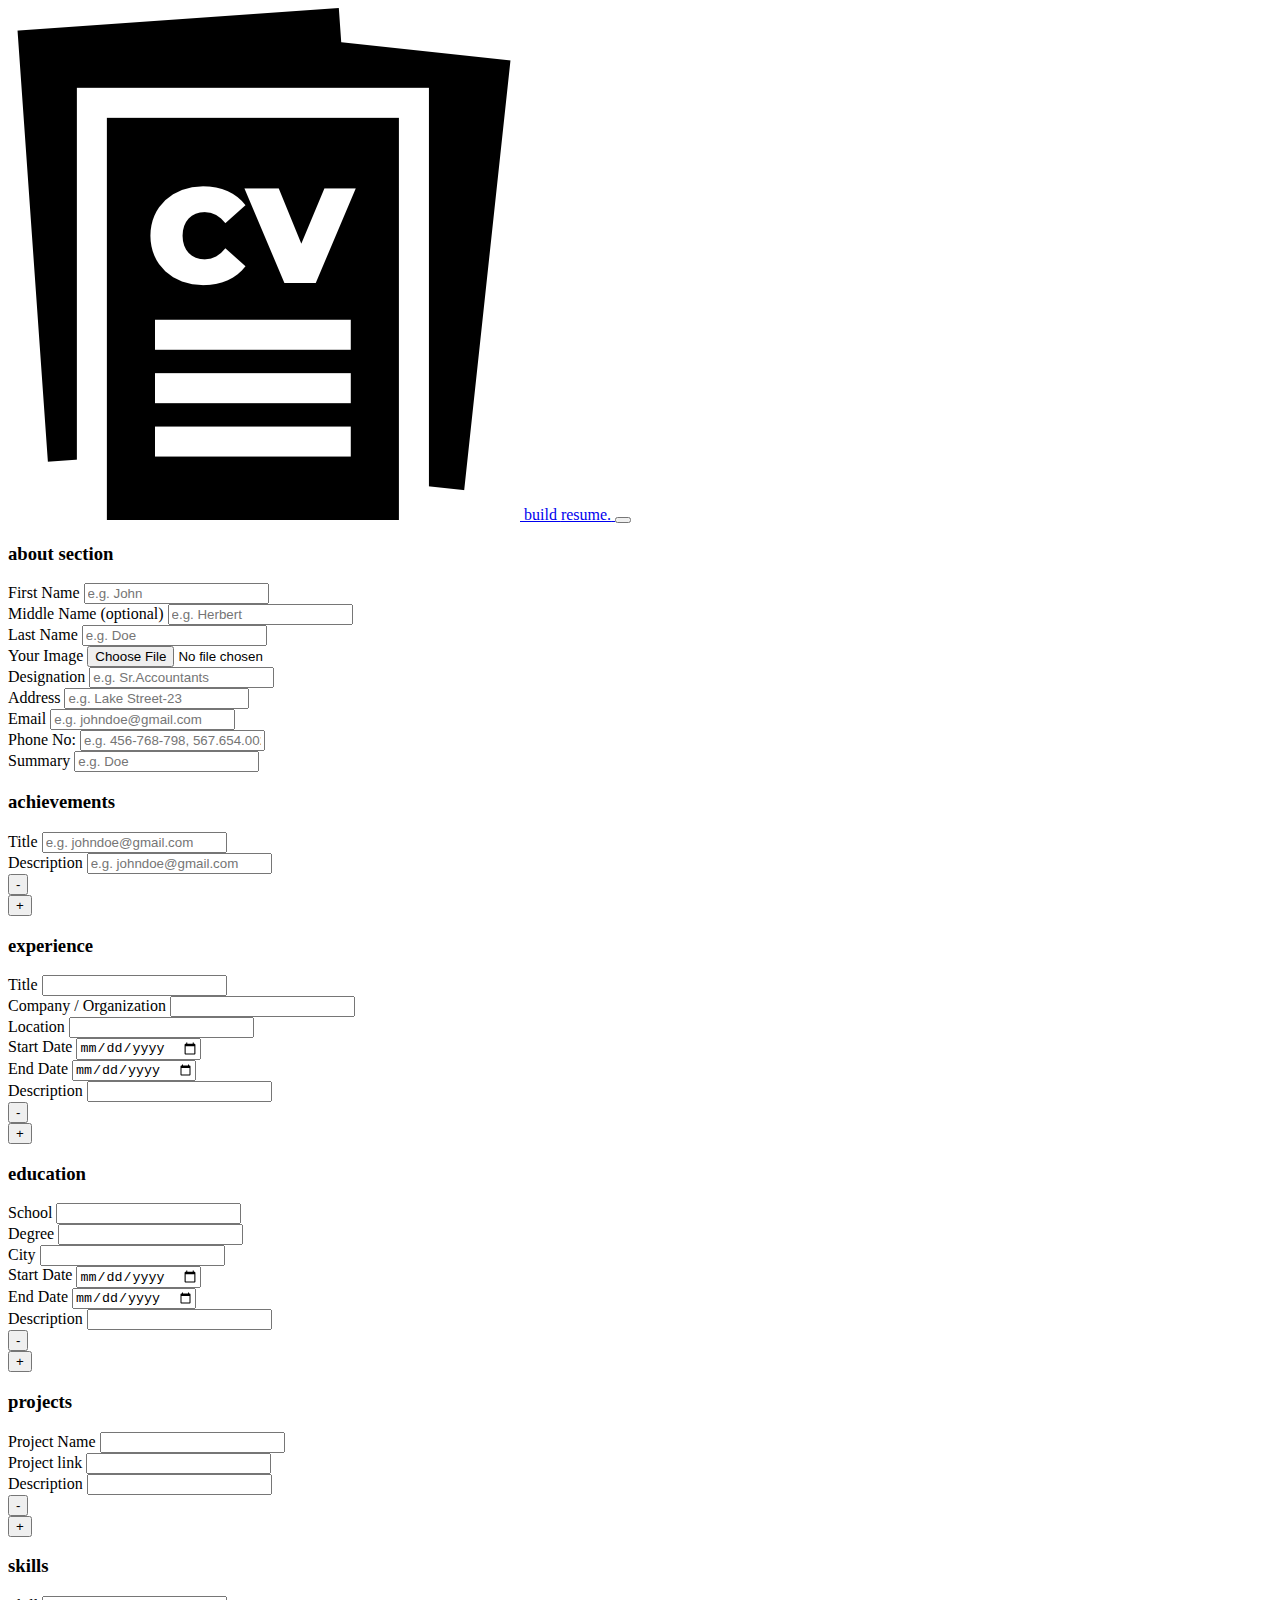
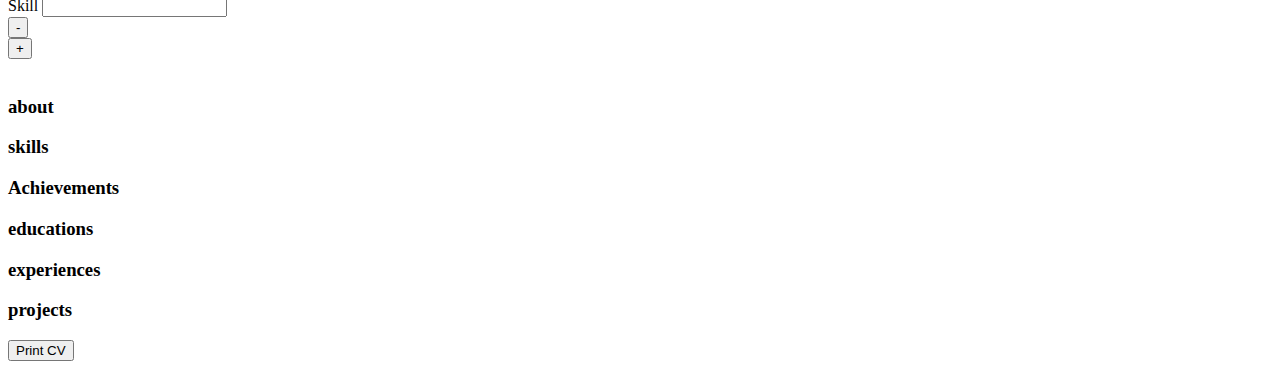
==== resume.html @ 948634cb "resume template styels and scripts added" ====
<!DOCTYPE html>
<html>
    <head>
        <meta charset="utf-8">
        <meta http-equiv="X-UA-Compatible" content="IE=edge">
        <title>Resume Page</title>
        <meta name="description" content="">
        <meta name="viewport" content="width=device-width, initial-scale=1">
        <!-- custom css -->
        <link rel="stylesheet" href="./assets/styles/main.css">
        <script src="./assets/js/app.js"></script>
        <script src="./assets/js/script.js"></script>
    </head>
    <body>
        <nav class = "navbar bg-white">
            <div class="container">
                <div class = "navbar-content">
                    <div class = "brand-and-toggler">
                        <a href = "index.html" class = "navbar-brand">
                            <img src = "assets/images/curriculum-vitae.png" alt = "" class = "navbar-brand-icon">
                            <span class = "navbar-brand-text">build <span>resume.</span>
                        </a>
                        <button type = "button" class = "navbar-toggler-btn">
                            <div class = "bars">
                                <div class = "bar"></div>
                                <div class = "bar"></div>
                                <div class = "bar"></div>
                            </div>
                        </button>
                    </div>
                </div>
            </div>
        </nav>

        <section id = "about-sc" class = "">
            <div class = "container">
                <div class = "about-cnt">
                    <form action="" class="cv-form" id = "cv-form">
                        <div class = "cv-form-blk">
                            <div class = "cv-form-row-title">
                                <h3>about section</h3>
                            </div>
                            <div class = "cv-form-row cv-form-row-about">
                                <div class = "cols-3">
                                    <div class = "form-elem">
                                        <label for = "" class = "form-label">First Name</label>
                                        <input name = "firstname" type = "text" class = "form-control firstname" id = "" onkeyup="generateCV()" placeholder="e.g. John">
                                        <span class="form-text"></span>
                                    </div>
                                    <div class = "form-elem">
                                        <label for = "" class = "form-label">Middle Name <span class = "opt-text">(optional)</span></label>
                                        <input name = "middlename" type = "text" class = "form-control middlename" id = "" onkeyup="generateCV()" placeholder="e.g. Herbert">
                                        <span class="form-text"></span>
                                    </div>
                                    <div class = "form-elem">
                                        <label for = "" class = "form-label">Last Name</label>
                                        <input name = "lastname" type = "text" class = "form-control lastname" id = "" onkeyup="generateCV()" placeholder="e.g. Doe">
                                        <span class="form-text"></span>
                                    </div>
                                </div>

                                <div class="cols-3">
                                    <div class = "form-elem">
                                        <label for = "" class = "form-label">Your Image</label>
                                        <input name = "image" type = "file" class = "form-control image" id = "" accept = "image/*" onchange="previewImage()">
                                    </div>
                                    <div class = "form-elem">
                                        <label for = "" class = "form-label">Designation</label>
                                        <input name = "designation" type = "text" class = "form-control designation" id = "" onkeyup="generateCV()" placeholder="e.g. Sr.Accountants">
                                        <span class="form-text"></span>
                                    </div>
                                    <div class = "form-elem">
                                        <label for = "" class = "form-label">Address</label>
                                        <input name = "address" type = "text" class = "form-control address" id = "" onkeyup="generateCV()" placeholder="e.g. Lake Street-23">
                                        <span class="form-text"></span>
                                    </div>
                                </div>

                                <div class = "cols-3">
                                    <div class = "form-elem">
                                        <label for = "" class = "form-label">Email</label>
                                        <input name = "email" type = "text" class = "form-control email" id = "" onkeyup="generateCV()" placeholder="e.g. johndoe@gmail.com">
                                        <span class="form-text"></span>
                                    </div>
                                    <div class = "form-elem">
                                        <label for = "" class = "form-label">Phone No:</label>
                                        <input name = "phoneno" type = "text" class = "form-control phoneno" id = "" onkeyup="generateCV()" placeholder="e.g. 456-768-798, 567.654.002">
                                        <span class="form-text"></span>
                                    </div>
                                    <div class = "form-elem">
                                        <label for = "" class = "form-label">Summary</label>
                                        <input name = "summary" type = "text" class = "form-control summary" id = "" onkeyup="generateCV()" placeholder="e.g. Doe">
                                        <span class="form-text"></span>
                                    </div>
                                </div>
                            </div>
                        </div>

                        <div class="cv-form-blk">
                            <div class = "cv-form-row-title">
                                <h3>achievements</h3>
                            </div>

                            <div class = "row-separator repeater">
                                <div class = "repeater" data-repeater-list = "group-a">
                                    <div data-repeater-item>
                                        <div class = "cv-form-row cv-form-row-achievement">
                                            <div class = "cols-2">
                                                <div class = "form-elem">
                                                    <label for = "" class = "form-label">Title</label>
                                                    <input name = "achieve_title" type = "text" class = "form-control achieve_title" id = "" onkeyup="generateCV()" placeholder="e.g. johndoe@gmail.com">
                                                    <span class="form-text"></span>
                                                </div>
                                                <div class = "form-elem">
                                                    <label for = "" class = "form-label">Description</label>
                                                    <input name = "achieve_description" type = "text" class = "form-control achieve_description" id = "" onkeyup="generateCV()" placeholder="e.g. johndoe@gmail.com">
                                                    <span class="form-text"></span>
                                                </div>
                                            </div>
                                            <button data-repeater-delete type = "button" class = "repeater-remove-btn">-</button>
                                        </div>
                                    </div>
                                </div>
                                <button type = "button" data-repeater-create value = "Add" class = "repeater-add-btn">+</button>
                            </div>
                        </div>

                        <div class="cv-form-blk">
                            <div class = "cv-form-row-title">
                                <h3>experience</h3>
                            </div>

                            <div class = "row-separator repeater">
                                <div class = "repeater" data-repeater-list = "group-b">
                                    <div data-repeater-item>
                                        <div class = "cv-form-row cv-form-row-experience">
                                            <div class = "cols-3">
                                                <div class = "form-elem">
                                                    <label for = "" class = "form-label">Title</label>
                                                    <input name = "exp_title" type = "text" class = "form-control exp_title" id = "" onkeyup="generateCV()">
                                                    <span class="form-text"></span>
                                                </div>
                                                <div class = "form-elem">
                                                    <label for = "" class = "form-label">Company / Organization</label>
                                                    <input name = "exp_organization" type = "text" class = "form-control exp_organization" id = "" onkeyup="generateCV()">
                                                    <span class="form-text"></span>
                                                </div>
                                                <div class = "form-elem">
                                                    <label for = "" class = "form-label">Location</label>
                                                    <input name = "exp_location" type = "text" class = "form-control exp_location" id = "" onkeyup="generateCV()">
                                                    <span class="form-text"></span>
                                                </div>
                                            </div>

                                            <div class = "cols-3">
                                                <div class = "form-elem">
                                                    <label for = "" class = "form-label">Start Date</label>
                                                    <input name = "exp_start_date" type = "date" class = "form-control exp_start_date" id = "" onkeyup="generateCV()">
                                                    <span class="form-text"></span>
                                                </div>
                                                <div class = "form-elem">
                                                    <label for = "" class = "form-label">End Date</label>
                                                    <input name = "exp_end_date" type = "date" class = "form-control exp_end_date" id = "" onkeyup="generateCV()">
                                                    <span class="form-text"></span>
                                                </div>
                                                <div class = "form-elem">
                                                    <label for = "" class = "form-label">Description</label>
                                                    <input name = "exp_description" type = "text" class = "form-control exp_description" id = "" onkeyup="generateCV()">
                                                    <span class="form-text"></span>
                                                </div>
                                            </div>

                                            <button data-repeater-delete type = "button" class = "repeater-remove-btn">-</button>
                                        </div>
                                    </div>
                                </div>
                                <button type = "button" data-repeater-create value = "Add" class = "repeater-add-btn">+</button>
                            </div>
                        </div>

                        <div class="cv-form-blk">
                            <div class = "cv-form-row-title">
                                <h3>education</h3>
                            </div>

                            <div class = "row-separator repeater">
                                <div class = "repeater" data-repeater-list = "group-c">
                                    <div data-repeater-item>
                                        <div class = "cv-form-row cv-form-row-experience">
                                            <div class = "cols-3">
                                                <div class = "form-elem">
                                                    <label for = "" class = "form-label">School</label>
                                                    <input name = "edu_school" type = "text" class = "form-control edu_school" id = "" onkeyup="generateCV()">
                                                    <span class="form-text"></span>
                                                </div>
                                                <div class = "form-elem">
                                                    <label for = "" class = "form-label">Degree</label>
                                                    <input name = "edu_degree" type = "text" class = "form-control edu_degree" id = "" onkeyup="generateCV()">
                                                    <span class="form-text"></span>
                                                </div>
                                                <div class = "form-elem">
                                                    <label for = "" class = "form-label">City</label>
                                                    <input name = "edu_city" type = "text" class = "form-control edu_city" id = "" onkeyup="generateCV()">
                                                    <span class="form-text"></span>
                                                </div>
                                            </div>

                                            <div class = "cols-3">
                                                <div class = "form-elem">
                                                    <label for = "" class = "form-label">Start Date</label>
                                                    <input name = "edu_start_date" type = "date" class = "form-control edu_start_date" id = "" onkeyup="generateCV()">
                                                    <span class="form-text"></span>
                                                </div>
                                                <div class = "form-elem">
                                                    <label for = "" class = "form-label">End Date</label>
                                                    <input name = "edu_graduation_date" type = "date" class = "form-control edu_graduation_date" id = "" onkeyup="generateCV()">
                                                    <span class="form-text"></span>
                                                </div>
                                                <div class = "form-elem">
                                                    <label for = "" class = "form-label">Description</label>
                                                    <input name = "edu_description" type = "text" class = "form-control edu_description" id = "" onkeyup="generateCV()">
                                                    <span class="form-text"></span>
                                                </div>
                                            </div>

                                            <button data-repeater-delete type = "button" class = "repeater-remove-btn">-</button>
                                        </div>
                                    </div>
                                </div>
                                <button type = "button" data-repeater-create value = "Add" class = "repeater-add-btn">+</button>
                            </div>
                        </div>

                        <div class="cv-form-blk">
                            <div class = "cv-form-row-title">
                                <h3>projects</h3>
                            </div>

                            <div class = "row-separator repeater">
                                <div class = "repeater" data-repeater-list = "group-d">
                                    <div data-repeater-item>
                                        <div class = "cv-form-row cv-form-row-experience">
                                            <div class = "cols-3">
                                                <div class = "form-elem">
                                                    <label for = "" class = "form-label">Project Name</label>
                                                    <input name = "proj_title" type = "text" class = "form-control proj_title" id = "" onkeyup="generateCV()">
                                                    <span class="form-text"></span>
                                                </div>
                                                <div class = "form-elem">
                                                    <label for = "" class = "form-label">Project link</label>
                                                    <input name = "proj_link" type = "text" class = "form-control proj_link" id = "" onkeyup="generateCV()">
                                                    <span class="form-text"></span>
                                                </div>
                                                <div class = "form-elem">
                                                    <label for = "" class = "form-label">Description</label>
                                                    <input name = "proj_description" type = "text" class = "form-control proj_description" id = "" onkeyup="generateCV()">
                                                    <span class="form-text"></span>
                                                </div>
                                            </div>
                                            <button data-repeater-delete type = "button" class = "repeater-remove-btn">-</button>
                                        </div>
                                    </div>
                                </div>
                                <button type = "button" data-repeater-create value = "Add" class = "repeater-add-btn">+</button>
                            </div>
                        </div>

                        <div class="cv-form-blk">
                            <div class = "cv-form-row-title">
                                <h3>skills</h3>
                            </div>

                            <div class = "row-separator repeater">
                                <div class = "repeater" data-repeater-list = "group-e">
                                    <div data-repeater-item>
                                        <div class = "cv-form-row cv-form-row-skills">
                                            <div class = "form-elem">
                                                <label for = "" class = "form-label">Skill</label>
                                                <input name = "skill" type = "text" class = "form-control skill" id = "" onkeyup="generateCV()">
                                                <span class="form-text"></span>
                                            </div>
                                            
                                            <button data-repeater-delete type = "button" class = "repeater-remove-btn">-</button>
                                        </div>
                                    </div>
                                </div>
                                <button type = "button" data-repeater-create value = "Add" class = "repeater-add-btn">+</button>
                            </div>
                        </div>
                    </form>
                </div>
            </div>
        </section>

        <section id = "preview-sc" class = "print_area">
            <div class = "container">
                <div class = "preview-cnt">
                    <div class = "preview-cnt-l bg-green text-white">
                        <div class = "preview-blk">
                            <div class = "preview-image">
                                <img src = "" alt = "" id = "image_dsp"> 
                            </div>
                            <div class = "preview-item preview-item-name">
                                <span class = "preview-item-val fw-6" id = "fullname_dsp"></span>
                            </div>
                            <div class = "preview-item">
                                <span class = "preview-item-val text-uppercase fw-6 ls-1" id = "designation_dsp"></span>
                            </div>
                        </div>

                        <div class = "preview-blk">
                            <div class = "preview-blk-title">
                                <h3>about</h3>
                            </div>
                            <div class = "preview-blk-list">
                                <div class = "preview-item">
                                    <span class = "preview-item-val" id = "phoneno_dsp"></span>
                                </div>
                                <div class = "preview-item">
                                    <span class = "preview-item-val" id = "email_dsp"></span>
                                </div>
                                <div class = "preview-item">
                                    <span class = "preview-item-val" id = "address_dsp"></span>
                                </div>
                                <div class = "preview-item">
                                    <span class = "preview-item-val" id = "summary_dsp"></span>
                                </div>
                            </div>
                        </div>

                        <div class = "preview-blk">
                            <div class = "preview-blk-title">
                                <h3>skills</h3>
                            </div>
                            <div class = "skills-items preview-blk-list" id = "skills_dsp">
                                <!-- skills list here -->
                            </div>
                        </div>
                    </div>

                    <div class = "preview-cnt-r bg-white">
                        <div class = "preview-blk">
                            <div class = "preview-blk-title">
                                <h3>Achievements</h3>
                            </div>
                            <div class = "achievements-items preview-blk-list" id = "achievements_dsp"></div>
                        </div>

                        <div class = "preview-blk">
                            <div class = "preview-blk-title">
                                <h3>educations</h3>
                            </div>
                            <div class = "educations-items preview-blk-list" id = "educations_dsp"></div>
                        </div>

                        <div class = "preview-blk">
                            <div class = "preview-blk-title">
                                <h3>experiences</h3>
                            </div>
                            <div class = "experiences-items preview-blk-list" id = "experiences_dsp"></div>
                        </div>

                        <div class = "preview-blk">
                            <div class = "preview-blk-title">
                                <h3>projects</h3>
                            </div>
                            <div class = "projects-items preview-blk-list" id = "projects_dsp"></div>
                        </div>
                    </div>
                </div>
            </div>
        </section>

        <section class = "print-btn-sc">
            <div class = "container">
                <button type = "button" class = "print-btn btn btn-primary" onclick="printCV()">Print CV</button>
            </div>
        </section>


        

        <!-- jquery cdn -->
        <script src="https://code.jquery.com/jquery-3.6.4.js" integrity="sha256-a9jBBRygX1Bh5lt8GZjXDzyOB+bWve9EiO7tROUtj/E=" crossorigin="anonymous"></script>
        <!-- jquery repeater cdn -->
        <script src="https://cdnjs.cloudflare.com/ajax/libs/jquery.repeater/1.2.1/jquery.repeater.js" integrity="sha512-bZAXvpVfp1+9AUHQzekEZaXclsgSlAeEnMJ6LfFAvjqYUVZfcuVXeQoN5LhD7Uw0Jy4NCY9q3kbdEXbwhZUmUQ==" crossorigin="anonymous" referrerpolicy="no-referrer"></script>
        <!-- custom js -->
        <script src = "assets/js/script.js"></script>
        <!-- app js -->
        <script src="assets/js/app.js"></script>
    </body>
</html>
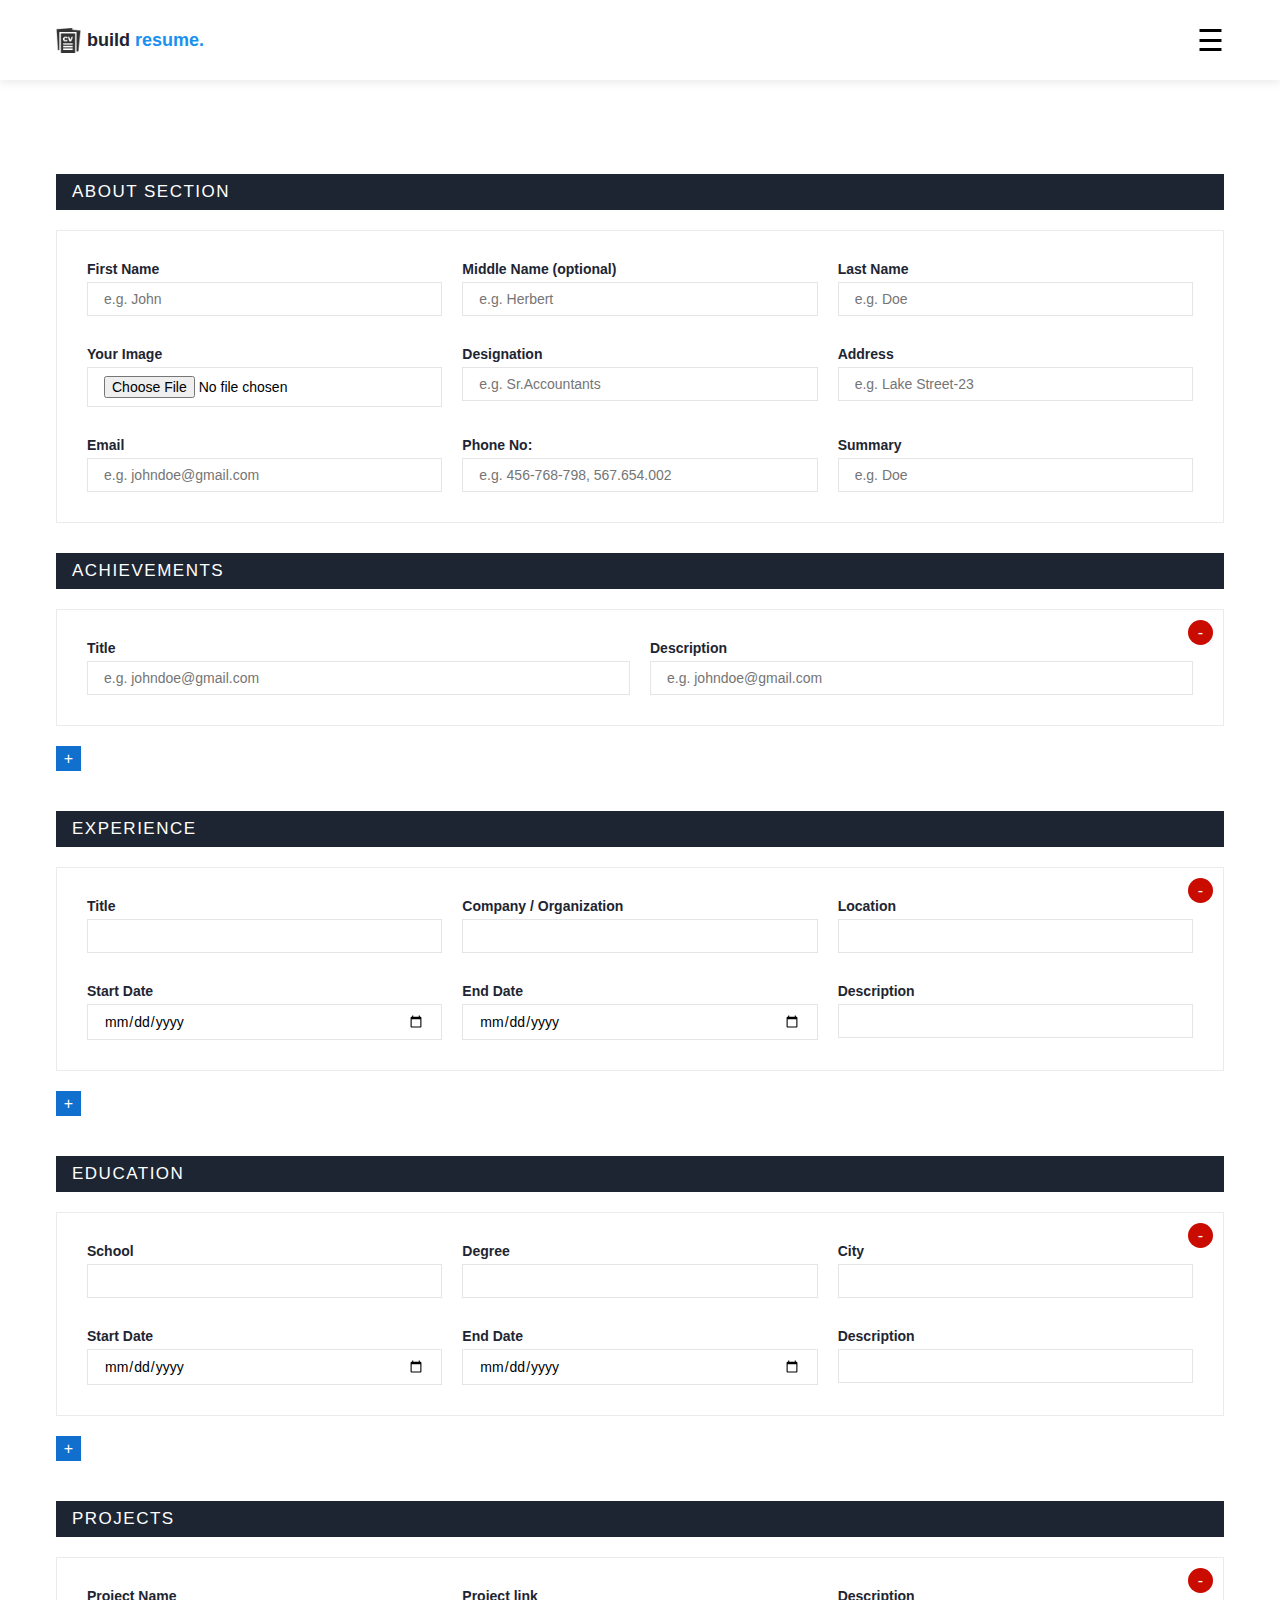
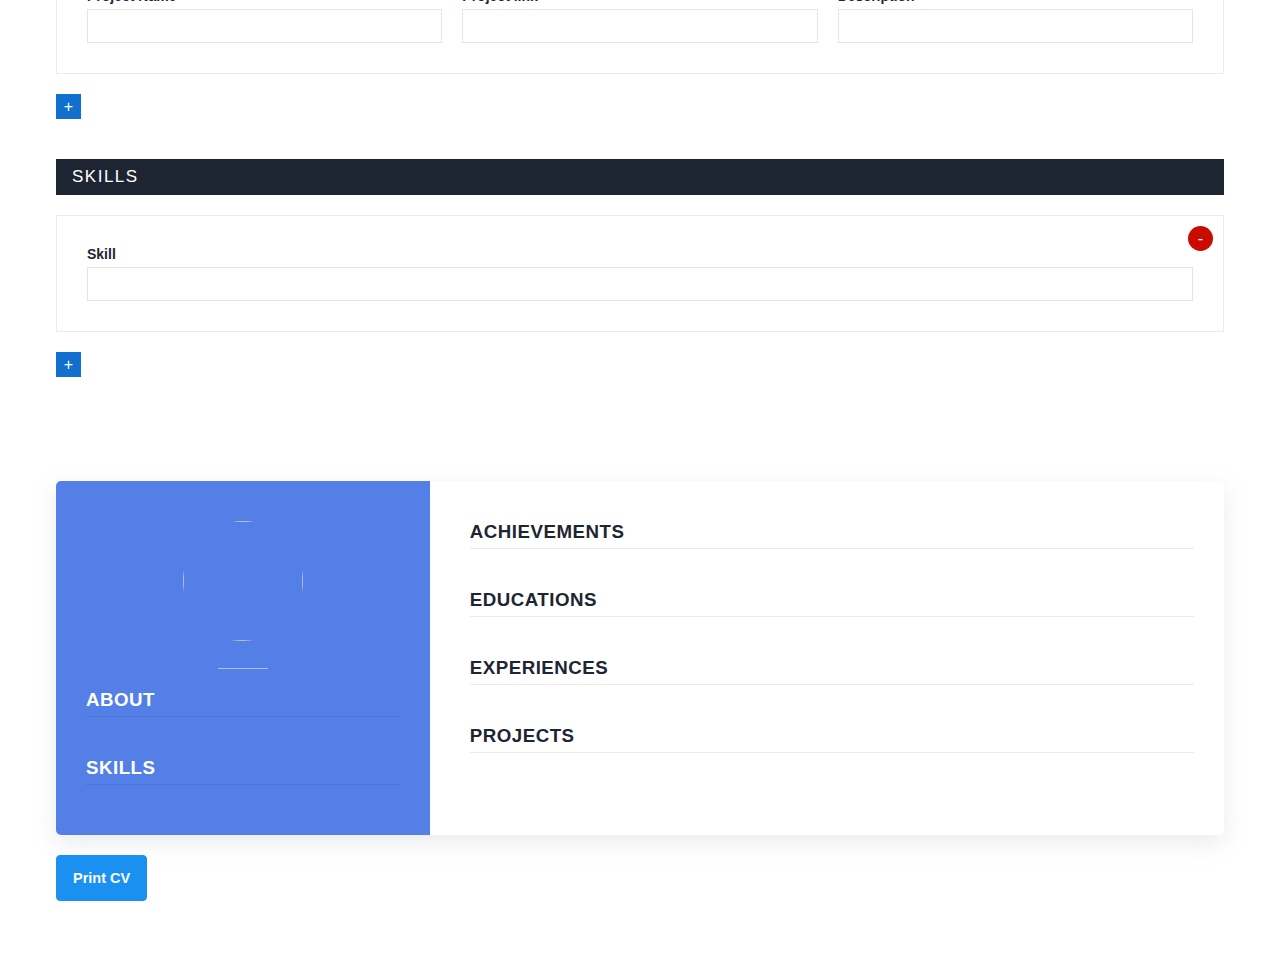
==== commit 6261ed32: "toggle button introdused" ====
--- a/resume.html
+++ b/resume.html
@@ -1,392 +1,510 @@
 <!DOCTYPE html>
 <html>
-    <head>
-        <meta charset="utf-8">
-        <meta http-equiv="X-UA-Compatible" content="IE=edge">
-        <title>Resume Page</title>
-        <meta name="description" content="">
-        <meta name="viewport" content="width=device-width, initial-scale=1">
-        <!-- custom css -->
-        <link rel="stylesheet" href="./assets/styles/main.css">
-        <script src="./assets/js/app.js"></script>
-        <script src="./assets/js/script.js"></script>
-    </head>
-    <body>
-        <nav class = "navbar bg-white">
-            <div class="container">
-                <div class = "navbar-content">
-                    <div class = "brand-and-toggler">
-                        <a href = "index.html" class = "navbar-brand">
-                            <img src = "assets/images/curriculum-vitae.png" alt = "" class = "navbar-brand-icon">
-                            <span class = "navbar-brand-text">build <span>resume.</span>
-                        </a>
-                        <button type = "button" class = "navbar-toggler-btn">
-                            <div class = "bars">
-                                <div class = "bar"></div>
-                                <div class = "bar"></div>
-                                <div class = "bar"></div>
-                            </div>
-                        </button>
-                    </div>
+
+<head>
+    <meta charset="utf-8">
+    <meta http-equiv="X-UA-Compatible" content="IE=edge">
+    <title>Resume Page</title>
+    <meta name="description" content="">
+    <meta name="viewport" content="width=device-width, initial-scale=1">
+    <!-- custom css -->
+    <link rel="stylesheet" href="./assets/styles/main.css">
+    <link rel="stylesheet" href="https://cdnjs.cloudflare.com/ajax/libs/font-awesome/4.7.0/css/font-awesome.min.css">
+    <style>
+        body {
+            font-family: 'Lato', sans-serif;
+        }
+
+        .overlay {
+            height: 100%;
+            width: 0;
+            position: fixed;
+            z-index: 1;
+            top: 0;
+            left: 0;
+            background-color: rgb(0, 0, 0);
+            background-color: rgba(0, 0, 0, 0.9);
+            overflow-x: hidden;
+            transition: 0.5s;
+        }
+
+        .overlay-content {
+            position: relative;
+            top: 25%;
+            width: 100%;
+            text-align: center;
+            margin-top: 30px;
+        }
+
+        .overlay a {
+            padding: 8px;
+            text-decoration: none;
+            font-size: 36px;
+            color: #818181;
+            display: block;
+            transition: 0.3s;
+        }
+
+        .overlay a:hover,
+        .overlay a:focus {
+            color: #f1f1f1;
+        }
+
+        .overlay .closebtn {
+            position: absolute;
+            top: 20px;
+            right: 45px;
+            font-size: 60px;
+        }
+
+        @media screen and (max-height: 450px) {
+            .overlay a {
+                font-size: 20px
+            }
+
+            .overlay .closebtn {
+                font-size: 40px;
+                top: 15px;
+                right: 35px;
+            }
+        }
+    </style>
+    <script>
+        function openNav() {
+          document.getElementById("myNav").style.width = "100%";
+        }
+        
+        function closeNav() {
+          document.getElementById("myNav").style.width = "0%";
+        }
+        </script>
+</head>
+
+<body>
+
+
+
+
+
+    <nav class="navbar bg-white">
+        <div class="container">
+            <div class="navbar-content">
+                <div class="brand-and-toggler">
+                    <a href="index.html" class="navbar-brand">
+                        <img src="assets/images/curriculum-vitae.png" alt="" class="navbar-brand-icon">
+                        <span class="navbar-brand-text">build <span>resume.</span>
+                    </a>
+
+
+                    <div id="myNav" class="overlay">
+                        <a href="javascript:void(0)" class="closebtn" onclick="closeNav()">&times;</a>
+                        <div class="overlay-content">
+                            <a href="#">About</a>
+                            <a href="#">Services</a>
+                            <a href="#">Clients</a>
+                            <a href="#">Contact</a>
+                        </div>
+                    </div>
+                    <span style="font-size:30px;cursor:pointer" onclick="openNav()">&#9776; </span>
                 </div>
             </div>
-        </nav>
-
-        <section id = "about-sc" class = "">
-            <div class = "container">
-                <div class = "about-cnt">
-                    <form action="" class="cv-form" id = "cv-form">
-                        <div class = "cv-form-blk">
-                            <div class = "cv-form-row-title">
-                                <h3>about section</h3>
-                            </div>
-                            <div class = "cv-form-row cv-form-row-about">
-                                <div class = "cols-3">
-                                    <div class = "form-elem">
-                                        <label for = "" class = "form-label">First Name</label>
-                                        <input name = "firstname" type = "text" class = "form-control firstname" id = "" onkeyup="generateCV()" placeholder="e.g. John">
-                                        <span class="form-text"></span>
+        </div>
+    </nav>
+    <section id="about-sc" class="">
+        <div class="container">
+            <div class="about-cnt">
+                <form action="" class="cv-form" id="cv-form">
+                    <div class="cv-form-blk">
+                        <div class="cv-form-row-title">
+                            <h3>about section</h3>
+                        </div>
+                        <div class="cv-form-row cv-form-row-about">
+                            <div class="cols-3">
+                                <div class="form-elem">
+                                    <label for="" class="form-label">First Name</label>
+                                    <input name="firstname" type="text" class="form-control firstname" id=""
+                                        onkeyup="generateCV()" placeholder="e.g. John">
+                                    <span class="form-text"></span>
+                                </div>
+                                <div class="form-elem">
+                                    <label for="" class="form-label">Middle Name <span
+                                            class="opt-text">(optional)</span></label>
+                                    <input name="middlename" type="text" class="form-control middlename" id=""
+                                        onkeyup="generateCV()" placeholder="e.g. Herbert">
+                                    <span class="form-text"></span>
+                                </div>
+                                <div class="form-elem">
+                                    <label for="" class="form-label">Last Name</label>
+                                    <input name="lastname" type="text" class="form-control lastname" id=""
+                                        onkeyup="generateCV()" placeholder="e.g. Doe">
+                                    <span class="form-text"></span>
+                                </div>
+                            </div>
+
+                            <div class="cols-3">
+                                <div class="form-elem">
+                                    <label for="" class="form-label">Your Image</label>
+                                    <input name="image" type="file" class="form-control image" id="" accept="image/*"
+                                        onchange="previewImage()">
+                                </div>
+                                <div class="form-elem">
+                                    <label for="" class="form-label">Designation</label>
+                                    <input name="designation" type="text" class="form-control designation" id=""
+                                        onkeyup="generateCV()" placeholder="e.g. Sr.Accountants">
+                                    <span class="form-text"></span>
+                                </div>
+                                <div class="form-elem">
+                                    <label for="" class="form-label">Address</label>
+                                    <input name="address" type="text" class="form-control address" id=""
+                                        onkeyup="generateCV()" placeholder="e.g. Lake Street-23">
+                                    <span class="form-text"></span>
+                                </div>
+                            </div>
+
+                            <div class="cols-3">
+                                <div class="form-elem">
+                                    <label for="" class="form-label">Email</label>
+                                    <input name="email" type="text" class="form-control email" id=""
+                                        onkeyup="generateCV()" placeholder="e.g. johndoe@gmail.com">
+                                    <span class="form-text"></span>
+                                </div>
+                                <div class="form-elem">
+                                    <label for="" class="form-label">Phone No:</label>
+                                    <input name="phoneno" type="text" class="form-control phoneno" id=""
+                                        onkeyup="generateCV()" placeholder="e.g. 456-768-798, 567.654.002">
+                                    <span class="form-text"></span>
+                                </div>
+                                <div class="form-elem">
+                                    <label for="" class="form-label">Summary</label>
+                                    <input name="summary" type="text" class="form-control summary" id=""
+                                        onkeyup="generateCV()" placeholder="e.g. Doe">
+                                    <span class="form-text"></span>
+                                </div>
+                            </div>
+                        </div>
+                    </div>
+
+                    <div class="cv-form-blk">
+                        <div class="cv-form-row-title">
+                            <h3>achievements</h3>
+                        </div>
+
+                        <div class="row-separator repeater">
+                            <div class="repeater" data-repeater-list="group-a">
+                                <div data-repeater-item>
+                                    <div class="cv-form-row cv-form-row-achievement">
+                                        <div class="cols-2">
+                                            <div class="form-elem">
+                                                <label for="" class="form-label">Title</label>
+                                                <input name="achieve_title" type="text"
+                                                    class="form-control achieve_title" id="" onkeyup="generateCV()"
+                                                    placeholder="e.g. johndoe@gmail.com">
+                                                <span class="form-text"></span>
+                                            </div>
+                                            <div class="form-elem">
+                                                <label for="" class="form-label">Description</label>
+                                                <input name="achieve_description" type="text"
+                                                    class="form-control achieve_description" id=""
+                                                    onkeyup="generateCV()" placeholder="e.g. johndoe@gmail.com">
+                                                <span class="form-text"></span>
+                                            </div>
+                                        </div>
+                                        <button data-repeater-delete type="button"
+                                            class="repeater-remove-btn">-</button>
                                     </div>
-                                    <div class = "form-elem">
-                                        <label for = "" class = "form-label">Middle Name <span class = "opt-text">(optional)</span></label>
-                                        <input name = "middlename" type = "text" class = "form-control middlename" id = "" onkeyup="generateCV()" placeholder="e.g. Herbert">
-                                        <span class="form-text"></span>
+                                </div>
+                            </div>
+                            <button type="button" data-repeater-create value="Add" class="repeater-add-btn">+</button>
+                        </div>
+                    </div>
+
+                    <div class="cv-form-blk">
+                        <div class="cv-form-row-title">
+                            <h3>experience</h3>
+                        </div>
+
+                        <div class="row-separator repeater">
+                            <div class="repeater" data-repeater-list="group-b">
+                                <div data-repeater-item>
+                                    <div class="cv-form-row cv-form-row-experience">
+                                        <div class="cols-3">
+                                            <div class="form-elem">
+                                                <label for="" class="form-label">Title</label>
+                                                <input name="exp_title" type="text" class="form-control exp_title" id=""
+                                                    onkeyup="generateCV()">
+                                                <span class="form-text"></span>
+                                            </div>
+                                            <div class="form-elem">
+                                                <label for="" class="form-label">Company / Organization</label>
+                                                <input name="exp_organization" type="text"
+                                                    class="form-control exp_organization" id="" onkeyup="generateCV()">
+                                                <span class="form-text"></span>
+                                            </div>
+                                            <div class="form-elem">
+                                                <label for="" class="form-label">Location</label>
+                                                <input name="exp_location" type="text" class="form-control exp_location"
+                                                    id="" onkeyup="generateCV()">
+                                                <span class="form-text"></span>
+                                            </div>
+                                        </div>
+
+                                        <div class="cols-3">
+                                            <div class="form-elem">
+                                                <label for="" class="form-label">Start Date</label>
+                                                <input name="exp_start_date" type="date"
+                                                    class="form-control exp_start_date" id="" onkeyup="generateCV()">
+                                                <span class="form-text"></span>
+                                            </div>
+                                            <div class="form-elem">
+                                                <label for="" class="form-label">End Date</label>
+                                                <input name="exp_end_date" type="date" class="form-control exp_end_date"
+                                                    id="" onkeyup="generateCV()">
+                                                <span class="form-text"></span>
+                                            </div>
+                                            <div class="form-elem">
+                                                <label for="" class="form-label">Description</label>
+                                                <input name="exp_description" type="text"
+                                                    class="form-control exp_description" id="" onkeyup="generateCV()">
+                                                <span class="form-text"></span>
+                                            </div>
+                                        </div>
+
+                                        <button data-repeater-delete type="button"
+                                            class="repeater-remove-btn">-</button>
                                     </div>
-                                    <div class = "form-elem">
-                                        <label for = "" class = "form-label">Last Name</label>
-                                        <input name = "lastname" type = "text" class = "form-control lastname" id = "" onkeyup="generateCV()" placeholder="e.g. Doe">
-                                        <span class="form-text"></span>
+                                </div>
+                            </div>
+                            <button type="button" data-repeater-create value="Add" class="repeater-add-btn">+</button>
+                        </div>
+                    </div>
+
+                    <div class="cv-form-blk">
+                        <div class="cv-form-row-title">
+                            <h3>education</h3>
+                        </div>
+
+                        <div class="row-separator repeater">
+                            <div class="repeater" data-repeater-list="group-c">
+                                <div data-repeater-item>
+                                    <div class="cv-form-row cv-form-row-experience">
+                                        <div class="cols-3">
+                                            <div class="form-elem">
+                                                <label for="" class="form-label">School</label>
+                                                <input name="edu_school" type="text" class="form-control edu_school"
+                                                    id="" onkeyup="generateCV()">
+                                                <span class="form-text"></span>
+                                            </div>
+                                            <div class="form-elem">
+                                                <label for="" class="form-label">Degree</label>
+                                                <input name="edu_degree" type="text" class="form-control edu_degree"
+                                                    id="" onkeyup="generateCV()">
+                                                <span class="form-text"></span>
+                                            </div>
+                                            <div class="form-elem">
+                                                <label for="" class="form-label">City</label>
+                                                <input name="edu_city" type="text" class="form-control edu_city" id=""
+                                                    onkeyup="generateCV()">
+                                                <span class="form-text"></span>
+                                            </div>
+                                        </div>
+
+                                        <div class="cols-3">
+                                            <div class="form-elem">
+                                                <label for="" class="form-label">Start Date</label>
+                                                <input name="edu_start_date" type="date"
+                                                    class="form-control edu_start_date" id="" onkeyup="generateCV()">
+                                                <span class="form-text"></span>
+                                            </div>
+                                            <div class="form-elem">
+                                                <label for="" class="form-label">End Date</label>
+                                                <input name="edu_graduation_date" type="date"
+                                                    class="form-control edu_graduation_date" id=""
+                                                    onkeyup="generateCV()">
+                                                <span class="form-text"></span>
+                                            </div>
+                                            <div class="form-elem">
+                                                <label for="" class="form-label">Description</label>
+                                                <input name="edu_description" type="text"
+                                                    class="form-control edu_description" id="" onkeyup="generateCV()">
+                                                <span class="form-text"></span>
+                                            </div>
+                                        </div>
+
+                                        <button data-repeater-delete type="button"
+                                            class="repeater-remove-btn">-</button>
                                     </div>
                                 </div>
-
-                                <div class="cols-3">
-                                    <div class = "form-elem">
-                                        <label for = "" class = "form-label">Your Image</label>
-                                        <input name = "image" type = "file" class = "form-control image" id = "" accept = "image/*" onchange="previewImage()">
+                            </div>
+                            <button type="button" data-repeater-create value="Add" class="repeater-add-btn">+</button>
+                        </div>
+                    </div>
+
+                    <div class="cv-form-blk">
+                        <div class="cv-form-row-title">
+                            <h3>projects</h3>
+                        </div>
+
+                        <div class="row-separator repeater">
+                            <div class="repeater" data-repeater-list="group-d">
+                                <div data-repeater-item>
+                                    <div class="cv-form-row cv-form-row-experience">
+                                        <div class="cols-3">
+                                            <div class="form-elem">
+                                                <label for="" class="form-label">Project Name</label>
+                                                <input name="proj_title" type="text" class="form-control proj_title"
+                                                    id="" onkeyup="generateCV()">
+                                                <span class="form-text"></span>
+                                            </div>
+                                            <div class="form-elem">
+                                                <label for="" class="form-label">Project link</label>
+                                                <input name="proj_link" type="text" class="form-control proj_link" id=""
+                                                    onkeyup="generateCV()">
+                                                <span class="form-text"></span>
+                                            </div>
+                                            <div class="form-elem">
+                                                <label for="" class="form-label">Description</label>
+                                                <input name="proj_description" type="text"
+                                                    class="form-control proj_description" id="" onkeyup="generateCV()">
+                                                <span class="form-text"></span>
+                                            </div>
+                                        </div>
+                                        <button data-repeater-delete type="button"
+                                            class="repeater-remove-btn">-</button>
                                     </div>
-                                    <div class = "form-elem">
-                                        <label for = "" class = "form-label">Designation</label>
-                                        <input name = "designation" type = "text" class = "form-control designation" id = "" onkeyup="generateCV()" placeholder="e.g. Sr.Accountants">
-                                        <span class="form-text"></span>
+                                </div>
+                            </div>
+                            <button type="button" data-repeater-create value="Add" class="repeater-add-btn">+</button>
+                        </div>
+                    </div>
+
+                    <div class="cv-form-blk">
+                        <div class="cv-form-row-title">
+                            <h3>skills</h3>
+                        </div>
+
+                        <div class="row-separator repeater">
+                            <div class="repeater" data-repeater-list="group-e">
+                                <div data-repeater-item>
+                                    <div class="cv-form-row cv-form-row-skills">
+                                        <div class="form-elem">
+                                            <label for="" class="form-label">Skill</label>
+                                            <input name="skill" type="text" class="form-control skill" id=""
+                                                onkeyup="generateCV()">
+                                            <span class="form-text"></span>
+                                        </div>
+
+                                        <button data-repeater-delete type="button"
+                                            class="repeater-remove-btn">-</button>
                                     </div>
-                                    <div class = "form-elem">
-                                        <label for = "" class = "form-label">Address</label>
-                                        <input name = "address" type = "text" class = "form-control address" id = "" onkeyup="generateCV()" placeholder="e.g. Lake Street-23">
-                                        <span class="form-text"></span>
-                                    </div>
-                                </div>
-
-                                <div class = "cols-3">
-                                    <div class = "form-elem">
-                                        <label for = "" class = "form-label">Email</label>
-                                        <input name = "email" type = "text" class = "form-control email" id = "" onkeyup="generateCV()" placeholder="e.g. johndoe@gmail.com">
-                                        <span class="form-text"></span>
-                                    </div>
-                                    <div class = "form-elem">
-                                        <label for = "" class = "form-label">Phone No:</label>
-                                        <input name = "phoneno" type = "text" class = "form-control phoneno" id = "" onkeyup="generateCV()" placeholder="e.g. 456-768-798, 567.654.002">
-                                        <span class="form-text"></span>
-                                    </div>
-                                    <div class = "form-elem">
-                                        <label for = "" class = "form-label">Summary</label>
-                                        <input name = "summary" type = "text" class = "form-control summary" id = "" onkeyup="generateCV()" placeholder="e.g. Doe">
-                                        <span class="form-text"></span>
-                                    </div>
-                                </div>
-                            </div>
-                        </div>
-
-                        <div class="cv-form-blk">
-                            <div class = "cv-form-row-title">
-                                <h3>achievements</h3>
-                            </div>
-
-                            <div class = "row-separator repeater">
-                                <div class = "repeater" data-repeater-list = "group-a">
-                                    <div data-repeater-item>
-                                        <div class = "cv-form-row cv-form-row-achievement">
-                                            <div class = "cols-2">
-                                                <div class = "form-elem">
-                                                    <label for = "" class = "form-label">Title</label>
-                                                    <input name = "achieve_title" type = "text" class = "form-control achieve_title" id = "" onkeyup="generateCV()" placeholder="e.g. johndoe@gmail.com">
-                                                    <span class="form-text"></span>
-                                                </div>
-                                                <div class = "form-elem">
-                                                    <label for = "" class = "form-label">Description</label>
-                                                    <input name = "achieve_description" type = "text" class = "form-control achieve_description" id = "" onkeyup="generateCV()" placeholder="e.g. johndoe@gmail.com">
-                                                    <span class="form-text"></span>
-                                                </div>
-                                            </div>
-                                            <button data-repeater-delete type = "button" class = "repeater-remove-btn">-</button>
-                                        </div>
-                                    </div>
-                                </div>
-                                <button type = "button" data-repeater-create value = "Add" class = "repeater-add-btn">+</button>
-                            </div>
-                        </div>
-
-                        <div class="cv-form-blk">
-                            <div class = "cv-form-row-title">
-                                <h3>experience</h3>
-                            </div>
-
-                            <div class = "row-separator repeater">
-                                <div class = "repeater" data-repeater-list = "group-b">
-                                    <div data-repeater-item>
-                                        <div class = "cv-form-row cv-form-row-experience">
-                                            <div class = "cols-3">
-                                                <div class = "form-elem">
-                                                    <label for = "" class = "form-label">Title</label>
-                                                    <input name = "exp_title" type = "text" class = "form-control exp_title" id = "" onkeyup="generateCV()">
-                                                    <span class="form-text"></span>
-                                                </div>
-                                                <div class = "form-elem">
-                                                    <label for = "" class = "form-label">Company / Organization</label>
-                                                    <input name = "exp_organization" type = "text" class = "form-control exp_organization" id = "" onkeyup="generateCV()">
-                                                    <span class="form-text"></span>
-                                                </div>
-                                                <div class = "form-elem">
-                                                    <label for = "" class = "form-label">Location</label>
-                                                    <input name = "exp_location" type = "text" class = "form-control exp_location" id = "" onkeyup="generateCV()">
-                                                    <span class="form-text"></span>
-                                                </div>
-                                            </div>
-
-                                            <div class = "cols-3">
-                                                <div class = "form-elem">
-                                                    <label for = "" class = "form-label">Start Date</label>
-                                                    <input name = "exp_start_date" type = "date" class = "form-control exp_start_date" id = "" onkeyup="generateCV()">
-                                                    <span class="form-text"></span>
-                                                </div>
-                                                <div class = "form-elem">
-                                                    <label for = "" class = "form-label">End Date</label>
-                                                    <input name = "exp_end_date" type = "date" class = "form-control exp_end_date" id = "" onkeyup="generateCV()">
-                                                    <span class="form-text"></span>
-                                                </div>
-                                                <div class = "form-elem">
-                                                    <label for = "" class = "form-label">Description</label>
-                                                    <input name = "exp_description" type = "text" class = "form-control exp_description" id = "" onkeyup="generateCV()">
-                                                    <span class="form-text"></span>
-                                                </div>
-                                            </div>
-
-                                            <button data-repeater-delete type = "button" class = "repeater-remove-btn">-</button>
-                                        </div>
-                                    </div>
-                                </div>
-                                <button type = "button" data-repeater-create value = "Add" class = "repeater-add-btn">+</button>
-                            </div>
-                        </div>
-
-                        <div class="cv-form-blk">
-                            <div class = "cv-form-row-title">
-                                <h3>education</h3>
-                            </div>
-
-                            <div class = "row-separator repeater">
-                                <div class = "repeater" data-repeater-list = "group-c">
-                                    <div data-repeater-item>
-                                        <div class = "cv-form-row cv-form-row-experience">
-                                            <div class = "cols-3">
-                                                <div class = "form-elem">
-                                                    <label for = "" class = "form-label">School</label>
-                                                    <input name = "edu_school" type = "text" class = "form-control edu_school" id = "" onkeyup="generateCV()">
-                                                    <span class="form-text"></span>
-                                                </div>
-                                                <div class = "form-elem">
-                                                    <label for = "" class = "form-label">Degree</label>
-                                                    <input name = "edu_degree" type = "text" class = "form-control edu_degree" id = "" onkeyup="generateCV()">
-                                                    <span class="form-text"></span>
-                                                </div>
-                                                <div class = "form-elem">
-                                                    <label for = "" class = "form-label">City</label>
-                                                    <input name = "edu_city" type = "text" class = "form-control edu_city" id = "" onkeyup="generateCV()">
-                                                    <span class="form-text"></span>
-                                                </div>
-                                            </div>
-
-                                            <div class = "cols-3">
-                                                <div class = "form-elem">
-                                                    <label for = "" class = "form-label">Start Date</label>
-                                                    <input name = "edu_start_date" type = "date" class = "form-control edu_start_date" id = "" onkeyup="generateCV()">
-                                                    <span class="form-text"></span>
-                                                </div>
-                                                <div class = "form-elem">
-                                                    <label for = "" class = "form-label">End Date</label>
-                                                    <input name = "edu_graduation_date" type = "date" class = "form-control edu_graduation_date" id = "" onkeyup="generateCV()">
-                                                    <span class="form-text"></span>
-                                                </div>
-                                                <div class = "form-elem">
-                                                    <label for = "" class = "form-label">Description</label>
-                                                    <input name = "edu_description" type = "text" class = "form-control edu_description" id = "" onkeyup="generateCV()">
-                                                    <span class="form-text"></span>
-                                                </div>
-                                            </div>
-
-                                            <button data-repeater-delete type = "button" class = "repeater-remove-btn">-</button>
-                                        </div>
-                                    </div>
-                                </div>
-                                <button type = "button" data-repeater-create value = "Add" class = "repeater-add-btn">+</button>
-                            </div>
-                        </div>
-
-                        <div class="cv-form-blk">
-                            <div class = "cv-form-row-title">
-                                <h3>projects</h3>
-                            </div>
-
-                            <div class = "row-separator repeater">
-                                <div class = "repeater" data-repeater-list = "group-d">
-                                    <div data-repeater-item>
-                                        <div class = "cv-form-row cv-form-row-experience">
-                                            <div class = "cols-3">
-                                                <div class = "form-elem">
-                                                    <label for = "" class = "form-label">Project Name</label>
-                                                    <input name = "proj_title" type = "text" class = "form-control proj_title" id = "" onkeyup="generateCV()">
-                                                    <span class="form-text"></span>
-                                                </div>
-                                                <div class = "form-elem">
-                                                    <label for = "" class = "form-label">Project link</label>
-                                                    <input name = "proj_link" type = "text" class = "form-control proj_link" id = "" onkeyup="generateCV()">
-                                                    <span class="form-text"></span>
-                                                </div>
-                                                <div class = "form-elem">
-                                                    <label for = "" class = "form-label">Description</label>
-                                                    <input name = "proj_description" type = "text" class = "form-control proj_description" id = "" onkeyup="generateCV()">
-                                                    <span class="form-text"></span>
-                                                </div>
-                                            </div>
-                                            <button data-repeater-delete type = "button" class = "repeater-remove-btn">-</button>
-                                        </div>
-                                    </div>
-                                </div>
-                                <button type = "button" data-repeater-create value = "Add" class = "repeater-add-btn">+</button>
-                            </div>
-                        </div>
-
-                        <div class="cv-form-blk">
-                            <div class = "cv-form-row-title">
-                                <h3>skills</h3>
-                            </div>
-
-                            <div class = "row-separator repeater">
-                                <div class = "repeater" data-repeater-list = "group-e">
-                                    <div data-repeater-item>
-                                        <div class = "cv-form-row cv-form-row-skills">
-                                            <div class = "form-elem">
-                                                <label for = "" class = "form-label">Skill</label>
-                                                <input name = "skill" type = "text" class = "form-control skill" id = "" onkeyup="generateCV()">
-                                                <span class="form-text"></span>
-                                            </div>
-                                            
-                                            <button data-repeater-delete type = "button" class = "repeater-remove-btn">-</button>
-                                        </div>
-                                    </div>
-                                </div>
-                                <button type = "button" data-repeater-create value = "Add" class = "repeater-add-btn">+</button>
-                            </div>
-                        </div>
-                    </form>
+                                </div>
+                            </div>
+                            <button type="button" data-repeater-create value="Add" class="repeater-add-btn">+</button>
+                        </div>
+                    </div>
+                </form>
+            </div>
+        </div>
+    </section>
+
+    <section id="preview-sc" class="print_area">
+        <div class="container">
+            <div class="preview-cnt">
+                <div class="preview-cnt-l bg-green text-white">
+                    <div class="preview-blk">
+                        <div class="preview-image">
+                            <img src="" alt="" id="image_dsp">
+                        </div>
+                        <div class="preview-item preview-item-name">
+                            <span class="preview-item-val fw-6" id="fullname_dsp"></span>
+                        </div>
+                        <div class="preview-item">
+                            <span class="preview-item-val text-uppercase fw-6 ls-1" id="designation_dsp"></span>
+                        </div>
+                    </div>
+
+                    <div class="preview-blk">
+                        <div class="preview-blk-title">
+                            <h3>about</h3>
+                        </div>
+                        <div class="preview-blk-list">
+                            <div class="preview-item">
+                                <span class="preview-item-val" id="phoneno_dsp"></span>
+                            </div>
+                            <div class="preview-item">
+                                <span class="preview-item-val" id="email_dsp"></span>
+                            </div>
+                            <div class="preview-item">
+                                <span class="preview-item-val" id="address_dsp"></span>
+                            </div>
+                            <div class="preview-item">
+                                <span class="preview-item-val" id="summary_dsp"></span>
+                            </div>
+                        </div>
+                    </div>
+
+                    <div class="preview-blk">
+                        <div class="preview-blk-title">
+                            <h3>skills</h3>
+                        </div>
+                        <div class="skills-items preview-blk-list" id="skills_dsp">
+                            <!-- skills list here -->
+                        </div>
+                    </div>
+                </div>
+
+                <div class="preview-cnt-r bg-white">
+                    <div class="preview-blk">
+                        <div class="preview-blk-title">
+                            <h3>Achievements</h3>
+                        </div>
+                        <div class="achievements-items preview-blk-list" id="achievements_dsp"></div>
+                    </div>
+
+                    <div class="preview-blk">
+                        <div class="preview-blk-title">
+                            <h3>educations</h3>
+                        </div>
+                        <div class="educations-items preview-blk-list" id="educations_dsp"></div>
+                    </div>
+
+                    <div class="preview-blk">
+                        <div class="preview-blk-title">
+                            <h3>experiences</h3>
+                        </div>
+                        <div class="experiences-items preview-blk-list" id="experiences_dsp"></div>
+                    </div>
+
+                    <div class="preview-blk">
+                        <div class="preview-blk-title">
+                            <h3>projects</h3>
+                        </div>
+                        <div class="projects-items preview-blk-list" id="projects_dsp"></div>
+                    </div>
                 </div>
             </div>
-        </section>
-
-        <section id = "preview-sc" class = "print_area">
-            <div class = "container">
-                <div class = "preview-cnt">
-                    <div class = "preview-cnt-l bg-green text-white">
-                        <div class = "preview-blk">
-                            <div class = "preview-image">
-                                <img src = "" alt = "" id = "image_dsp"> 
-                            </div>
-                            <div class = "preview-item preview-item-name">
-                                <span class = "preview-item-val fw-6" id = "fullname_dsp"></span>
-                            </div>
-                            <div class = "preview-item">
-                                <span class = "preview-item-val text-uppercase fw-6 ls-1" id = "designation_dsp"></span>
-                            </div>
-                        </div>
-
-                        <div class = "preview-blk">
-                            <div class = "preview-blk-title">
-                                <h3>about</h3>
-                            </div>
-                            <div class = "preview-blk-list">
-                                <div class = "preview-item">
-                                    <span class = "preview-item-val" id = "phoneno_dsp"></span>
-                                </div>
-                                <div class = "preview-item">
-                                    <span class = "preview-item-val" id = "email_dsp"></span>
-                                </div>
-                                <div class = "preview-item">
-                                    <span class = "preview-item-val" id = "address_dsp"></span>
-                                </div>
-                                <div class = "preview-item">
-                                    <span class = "preview-item-val" id = "summary_dsp"></span>
-                                </div>
-                            </div>
-                        </div>
-
-                        <div class = "preview-blk">
-                            <div class = "preview-blk-title">
-                                <h3>skills</h3>
-                            </div>
-                            <div class = "skills-items preview-blk-list" id = "skills_dsp">
-                                <!-- skills list here -->
-                            </div>
-                        </div>
-                    </div>
-
-                    <div class = "preview-cnt-r bg-white">
-                        <div class = "preview-blk">
-                            <div class = "preview-blk-title">
-                                <h3>Achievements</h3>
-                            </div>
-                            <div class = "achievements-items preview-blk-list" id = "achievements_dsp"></div>
-                        </div>
-
-                        <div class = "preview-blk">
-                            <div class = "preview-blk-title">
-                                <h3>educations</h3>
-                            </div>
-                            <div class = "educations-items preview-blk-list" id = "educations_dsp"></div>
-                        </div>
-
-                        <div class = "preview-blk">
-                            <div class = "preview-blk-title">
-                                <h3>experiences</h3>
-                            </div>
-                            <div class = "experiences-items preview-blk-list" id = "experiences_dsp"></div>
-                        </div>
-
-                        <div class = "preview-blk">
-                            <div class = "preview-blk-title">
-                                <h3>projects</h3>
-                            </div>
-                            <div class = "projects-items preview-blk-list" id = "projects_dsp"></div>
-                        </div>
-                    </div>
-                </div>
-            </div>
-        </section>
-
-        <section class = "print-btn-sc">
-            <div class = "container">
-                <button type = "button" class = "print-btn btn btn-primary" onclick="printCV()">Print CV</button>
-            </div>
-        </section>
-
-
-        
-
-        <!-- jquery cdn -->
-        <script src="https://code.jquery.com/jquery-3.6.4.js" integrity="sha256-a9jBBRygX1Bh5lt8GZjXDzyOB+bWve9EiO7tROUtj/E=" crossorigin="anonymous"></script>
-        <!-- jquery repeater cdn -->
-        <script src="https://cdnjs.cloudflare.com/ajax/libs/jquery.repeater/1.2.1/jquery.repeater.js" integrity="sha512-bZAXvpVfp1+9AUHQzekEZaXclsgSlAeEnMJ6LfFAvjqYUVZfcuVXeQoN5LhD7Uw0Jy4NCY9q3kbdEXbwhZUmUQ==" crossorigin="anonymous" referrerpolicy="no-referrer"></script>
-        <!-- custom js -->
-        <script src = "assets/js/script.js"></script>
-        <!-- app js -->
-        <script src="assets/js/app.js"></script>
-    </body>
+        </div>
+    </section>
+
+    <section class="print-btn-sc">
+        <div class="container">
+            <button type="button" class="print-btn btn btn-primary" onclick="printCV()">Print CV</button>
+        </div>
+    </section>
+
+
+
+
+    <!-- jquery cdn -->
+    <script src="https://code.jquery.com/jquery-3.6.4.js"
+        integrity="sha256-a9jBBRygX1Bh5lt8GZjXDzyOB+bWve9EiO7tROUtj/E=" crossorigin="anonymous"></script>
+    <!-- jquery repeater cdn -->
+    <script src="https://cdnjs.cloudflare.com/ajax/libs/jquery.repeater/1.2.1/jquery.repeater.js"
+        integrity="sha512-bZAXvpVfp1+9AUHQzekEZaXclsgSlAeEnMJ6LfFAvjqYUVZfcuVXeQoN5LhD7Uw0Jy4NCY9q3kbdEXbwhZUmUQ=="
+        crossorigin="anonymous" referrerpolicy="no-referrer"></script>
+    <!-- custom js -->
+    <script src="./assets/js/script.js"></script>
+    <!-- app js -->
+    <script src="./assets/js/app.js"></script>
+</body>
+
 </html>--- a/assets/styles/main.css
+++ b/assets/styles/main.css
@@ -0,0 +1,870 @@
+@import url('https://fonts.googleapis.com/css2?family=Manrope:wght@200;300;400;500;600;700;800&family=Poppins:ital,wght@0,100;0,200;0,300;0,400;0,500;0,600;0,700;0,800;0,900;1,100;1,200;1,300;1,400;1,500;1,600;1,700;1,800;1,900&display=swap');
+
+
+:root {
+    --clr-blue: #1A91F0;
+    --clr-blue-mid: #1170CD;
+    --clr-blue-dark: #1A1C6A;
+    --clr-white: #fff;
+    --clr-bright: #EFF2F9;
+    --clr-dark: #1e2532;
+    --clr-black: #000;
+    --clr-grey: #656e83;
+    --clr-green: #537FE7;
+    --font-poppins: 'Poppins', sans-serif;
+    --font-manrope: 'Manrope', sans-serif;
+    ;
+    --transition: all 300ms ease-in-out;
+}
+
+* {
+    padding: 0;
+    margin: 0;
+    box-sizing: border-box;
+}
+
+html {
+    font-size: 10px;
+}
+
+body {
+    font-size: 1.6rem;
+    font-family: var(--font-poppins);
+}
+
+button {
+    border: none;
+    background-color: transparent;
+    outline: 0;
+    cursor: pointer;
+    font-family: inherit;
+}
+
+img {
+    width: 100%;
+    display: block;
+}
+
+a {
+    text-decoration: none;
+}
+
+/* fonts */
+.font-poppins {
+    font-family: var(--font-poppins);
+}
+
+.font-manrope {
+    font-family: var(--font-manrope);
+}
+
+/* text colors */
+.text-blue {
+    color: var(--clr-blue);
+}
+
+.text-blue-mid {
+    color: var(--clr-blue-mid);
+}
+
+.text-blue-dark {
+    color: var(--clr-blue-dark);
+}
+
+.text-bright {
+    color: var(--clr-bright);
+}
+
+.text-dark {
+    color: var(--clr-dark);
+}
+
+.text-grey {
+    color: var(--clr-grey);
+}
+
+.text-white {
+    color: var(--clr-white);
+}
+
+/* backgrounds */
+.bg-blue {
+    background-color: var(--clr-blue);
+}
+
+.bg-blue-mid {
+    background-color: var(--clr-blue-mid);
+}
+
+.bg-blue-dark {
+    background-color: var(--clr-blue-dark);
+}
+
+.bg-bright {
+    background-color: var(--clr-bright);
+}
+
+.bg-dark {
+    background-color: var(--clr-dark);
+}
+
+.bg-grey {
+    background-color: var(--clr-grey);
+}
+
+.bg-white {
+    background-color: var(--clr-white);
+}
+
+.bg-black {
+    background-color: var(--clr-black);
+}
+
+.bg-green {
+    background-color: var(--clr-green);
+}
+
+.text-center {
+    text-align: center;
+}
+
+.text-left {
+    text-align: left;
+}
+
+.text-right {
+    text-align: right;
+}
+
+.text-uppercase {
+    text-transform: uppercase;
+}
+
+.text-lowercase {
+    text-transform: lowercase;
+}
+
+.text-capitalize {
+    text-transform: capitalize;
+}
+
+.text {
+    color: var(--clr-dark);
+    opacity: 0.9;
+    margin: 2rem 0;
+    line-height: 1.6;
+}
+
+.fw-2 {
+    font-weight: 200;
+}
+
+.fw-3 {
+    font-weight: 300;
+}
+
+.fw-4 {
+    font-weight: 400;
+}
+
+.fw-5 {
+    font-weight: 500;
+}
+
+.fw-6 {
+    font-weight: 600;
+}
+
+.fw-7 {
+    font-weight: 700;
+}
+
+.fw-8 {
+    font-weight: 800;
+}
+
+.fs-13 {
+    font-size: 13px;
+}
+
+.fs-14 {
+    font-size: 14px;
+}
+
+.fs-15 {
+    font-size: 15px;
+}
+
+.fs-16 {
+    font-size: 16px;
+}
+
+.fs-17 {
+    font-size: 17px;
+}
+
+.fs-18 {
+    font-size: 18px;
+}
+
+.fs-19 {
+    font-size: 19px;
+}
+
+.fs-20 {
+    font-size: 20px;
+}
+
+.fs-21 {
+    font-size: 21px;
+}
+
+.fs-22 {
+    font-size: 22px;
+}
+
+.fs-23 {
+    font-size: 23px;
+}
+
+.fs-24 {
+    font-size: 24px;
+}
+
+.fs-25 {
+    font-size: 25px;
+}
+
+.ls-1 {
+    letter-spacing: 1px;
+}
+
+.ls-2 {
+    letter-spacing: 2px;
+}
+
+.container {
+    max-width: 1200px;
+    margin: 0 auto;
+    padding: 0 1.6rem;
+}
+
+/* bars button */
+.bars {
+    display: flex;
+    flex-direction: column;
+    justify-content: space-between;
+    height: 16.5px;
+    width: 25px;
+}
+
+.bars .bar {
+    width: 100%;
+    height: 2px;
+    background-color: var(--clr-blue);
+    transition: var(--transition);
+}
+
+.bars:hover .bar {
+    background-color: var(--clr-dark);
+}
+
+/* buttons */
+.btn {
+    font-size: 14.5px;
+    font-weight: 600;
+    padding: 1.4rem 1.6rem;
+    border-radius: 4px;
+    display: inline-block;
+}
+
+.btn-primary {
+    background-color: var(--clr-blue);
+    color: var(--clr-white);
+    border: 1px solid var(--clr-blue);
+    transition: var(--transition);
+}
+
+.btn-primary:hover {
+    background-color: transparent;
+    color: var(--clr-dark);
+    border-color: var(--clr-grey);
+}
+
+.btn-secondary {
+    background-color: transparent;
+    color: var(--clr-dark);
+    border: 1px solid var(--clr-grey);
+    transition: var(--transition);
+}
+
+.btn-secondary:hover {
+    background-color: var(--clr-blue);
+    color: var(--clr-white);
+    border-color: var(--clr-blue);
+}
+
+.btn-group button:first-child,
+.btn-group a:first-child {
+    margin-right: 1rem !important;
+}
+
+/* navbar part */
+.navbar {
+    height: 80px;
+    display: flex;
+    align-items: center;
+    box-shadow: rgba(0, 0, 0, 0.08) 0px 3px 8px;
+}
+
+.navbar .container {
+    width: 100%;
+}
+
+.navbar-brand {
+    display: flex;
+    align-items: center;
+    justify-content: flex-start;
+    font-size: 1.8rem;
+}
+
+.navbar-brand-text {
+    color: var(--clr-dark);
+    font-weight: 600;
+}
+
+.navbar-brand-text span {
+    color: var(--clr-blue);
+}
+
+.navbar-brand-icon {
+    width: 25px;
+    margin-right: 6px;
+    opacity: 0.8;
+}
+
+.brand-and-toggler {
+    display: flex;
+    align-items: center;
+    justify-content: space-between;
+}
+
+.header {
+    min-height: calc(100vh - 80px);
+    display: flex;
+    flex-direction: column;
+    align-items: center;
+    justify-content: center;
+}
+
+.header-content {
+    max-width: 740px;
+    margin-right: auto;
+    margin-left: auto;
+}
+
+.header-content img {
+    max-width: 760px;
+    border-top-right-radius: 8px;
+    border-top-left-radius: 8px;
+    margin-top: 3.2rem;
+}
+
+.lg-title {
+    margin: 1.4rem 0;
+    font-size: 37px;
+    line-height: 1.4;
+    color: var(--clr-dark);
+}
+
+.header-content p {
+    margin-bottom: 2.6rem;
+    line-height: 1.6;
+}
+
+
+/* section one */
+.section-one {
+    padding: 64px 0;
+    min-height: 80vh;
+    display: flex;
+    align-items: center;
+}
+
+.section-one-l img {
+    max-width: 545px;
+    margin-right: auto;
+    margin-left: auto;
+}
+
+.section-one-r {
+    margin-top: 4rem;
+}
+
+.section-one .btn-group {
+    margin-top: 2rem;
+}
+
+.section-one-r {
+    max-width: 545px;
+    margin-right: auto;
+    margin-left: auto;
+}
+
+.section-one-r .btn-group {
+    margin-top: 3rem;
+}
+
+/* section two */
+.section-two {
+    padding: 64px 0;
+}
+
+.section-two .section-items {
+    display: grid;
+    gap: 2rem;
+}
+
+.section-two .section-item {
+    max-width: 350px;
+    text-align: center;
+    margin-right: auto;
+    margin-left: auto;
+}
+
+.section-two .section-item-icon {
+    margin: 1rem 0;
+}
+
+.section-two .section-item-icon img {
+    width: 80px;
+    margin-right: auto;
+    margin-left: auto;
+}
+
+.section-two .section-item-title {
+    color: var(--clr-blue-dark);
+    font-size: 1.8rem;
+    font-weight: 600;
+}
+
+.section-two .text {
+    margin: 0.9rem 0;
+}
+
+/* footer */
+.footer {
+    padding: 3rem 0;
+}
+
+.footer-content p {
+    color: var(--clr-grey);
+}
+
+.footer-content p span {
+    color: var(--clr-white);
+}
+
+/* media queries */
+@media screen and (min-width: 768px) {
+    .section-two .section-items {
+        grid-template-columns: repeat(2, 1fr);
+    }
+}
+
+@media screen and (min-width: 992px) {
+    .section-one-content {
+        display: grid;
+        grid-template-columns: repeat(2, 1fr);
+        column-gap: 3rem;
+    }
+
+    .section-one-r {
+        text-align: left;
+    }
+
+    .section-two .section-items {
+        grid-template-columns: repeat(3, 1fr);
+    }
+
+    .section-two .section-item {
+        text-align: left;
+    }
+
+    .section-two .section-item-icon img {
+        margin-left: 0;
+    }
+}
+
+
+
+
+
+
+
+
+
+
+
+
+
+
+
+
+
+/* resume page */
+#about-sc {
+    padding: 64px 0;
+}
+
+.cv-form-row-title {
+    background-color: var(--clr-dark);
+    padding: 0.8rem 1.6rem;
+    margin-bottom: 2rem;
+}
+
+.cv-form-row-title h3 {
+    color: var(--clr-white);
+    font-weight: 500;
+    text-transform: uppercase;
+    letter-spacing: 1.5px;
+    font-size: 1.7rem;
+}
+
+.cv-form-blk {
+    margin: 3rem 0;
+}
+
+.cv-form-row {
+    padding: 3rem 2rem 0 2rem;
+    border: 1px solid rgba(0, 0, 0, 0.08);
+    margin-bottom: 1rem;
+    position: relative;
+}
+
+textarea {
+    resize: none;
+}
+
+.form-elem {
+    margin-bottom: 3rem;
+    position: relative;
+}
+
+.form-label {
+    display: block;
+    font-weight: 600;
+    font-size: 14px;
+    color: var(--clr-dark);
+    margin-bottom: 0.5rem;
+}
+
+.form-control {
+    border-radius: none;
+    border: 1px solid rgba(0, 0, 0, 0.1);
+    font-size: 14px;
+    padding: 0.8rem 1.6rem;
+    font-family: inherit;
+    width: 100%;
+    outline: 0;
+    transition: var(--transition);
+}
+
+.form-control:focus {
+    border-color: rgba(0, 0, 0, 0.3);
+}
+
+.form-text {
+    color: #ca0b00;
+    font-size: 12px;
+    position: absolute;
+    letter-spacing: 0.5px;
+    top: calc(100% + 2px);
+    left: 0;
+    width: 100%;
+}
+
+.cols-3,
+.cols-2 {
+    display: grid;
+}
+
+.repeater-add-btn {
+    width: 25px;
+    height: 25px;
+    background-color: var(--clr-blue-mid);
+    font-size: 1.6rem;
+    color: var(--clr-white);
+    margin: 1rem 0;
+}
+
+.repeater-remove-btn {
+    position: absolute;
+    top: 10px;
+    right: 10px;
+    z-index: 999;
+    width: 25px;
+    height: 25px;
+    border-radius: 50%;
+    background-color: #ca0b00;
+    color: var(--clr-white);
+    font-size: 1.6rem;
+}
+
+/* preview section */
+.preview-cnt {
+    border-radius: 5px;
+    display: grid;
+    grid-template-columns: 32% auto;
+    box-shadow: rgba(149, 157, 165, 0.2) 0px 8px 24px;
+    overflow: hidden;
+}
+
+.preview-cnt-l {
+    padding: 3rem 3rem 2rem 3rem;
+}
+
+.preview-cnt-r {
+    padding: 3rem 3rem 3rem 4rem;
+}
+
+.preview-cnt-l .preview-blk:nth-child(1) {
+    text-align: center;
+}
+
+.preview-image {
+    width: 120px;
+    height: 120px;
+    border-radius: 50%;
+    overflow: hidden;
+    margin-right: auto;
+    margin-left: auto;
+}
+
+.preview-image img {
+    width: 100%;
+    height: 100%;
+    object-fit: cover;
+}
+
+.preview-item-name {
+    font-size: 2.4rem;
+    font-weight: 600;
+    margin: 1.8rem 0;
+    position: relative;
+}
+
+.preview-item-name::after {
+    position: absolute;
+    content: "";
+    bottom: -10px;
+    width: 50px;
+    height: 1.5px;
+    background-color: rgba(255, 255, 255, 0.5);
+    left: 50%;
+    transform: translateX(-50%);
+}
+
+.preview-blk {
+    padding: 1rem 0;
+    margin-bottom: 1rem;
+}
+
+.preview-blk-title h3 {
+    text-transform: uppercase;
+    letter-spacing: 0.5px;
+    border-bottom: 0.5px solid rgba(0, 0, 0, 0.08);
+    padding-bottom: 0.5rem;
+}
+
+.preview-blk-title {
+    margin-bottom: 1rem;
+}
+
+.preview-blk-list .preview-item {
+    font-size: 1.5rem;
+    margin-bottom: 0.2rem;
+    opacity: 0.95;
+}
+
+.preview-cnt-r .preview-blk-title {
+    color: var(--clr-dark);
+}
+
+.preview-cnt-r .preview-blk-list .preview-item {
+    margin-top: 1.8rem;
+}
+
+.achievements-items.preview-blk-list .preview-item span:first-child,
+.educations-items.preview-blk-list .preview-item span:first-child,
+.experiences-items.preview-blk-list .preview-item span:first-child {
+    display: block;
+    font-weight: 600;
+    margin-bottom: 1rem;
+    background-color: rgba(0, 0, 0, 0.03);
+}
+
+.educations-items.preview-blk-list .preview-item span:nth-child(2),
+.experiences-items.preview-blk-list .preview-item span:nth-child(2) {
+    font-weight: 600;
+    margin-right: 1rem;
+}
+
+.educations-items.preview-blk-list .preview-item span:nth-child(3),
+.experiences-items.preview-blk-list .preview-item span:nth-child(3) {
+    font-style: italic;
+    margin-right: 1rem;
+}
+
+.educations-items.preview-blk-list .preview-item span:nth-child(4),
+.educations-items.preview-blk-list .preview-item span:nth-child(5),
+.experiences-items.preview-blk-list .preview-item span:nth-child(4),
+.experiences-items.preview-blk-list .preview-item span:nth-child(5) {
+    margin-right: 1rem;
+    background-color: var(--clr-green);
+    color: var(--clr-white);
+    padding: 0 1rem;
+    border-radius: 0.6rem;
+}
+
+.educations-items.preview-blk-list .preview-item span:nth-child(6),
+.experiences-items.preview-blk-list .preview-item span:nth-child(6) {
+    font-size: 13.5px;
+    display: block;
+    opacity: 0.8;
+    margin-top: 1rem;
+}
+
+.projects-items.preview-blk-list .preview-item span {
+    display: block;
+}
+
+@media screen and (min-width: 768px) {
+    .cols-3 {
+        grid-template-columns: repeat(3, 1fr);
+        column-gap: 2rem;
+    }
+
+    .cols-2 {
+        grid-template-columns: repeat(2, 1fr);
+        column-gap: 2rem;
+    }
+}
+
+@media screen and (min-width: 992px) {
+    .cv-form-row {
+        padding: 3rem 3rem 0rem 3rem;
+    }
+
+    .cols-3 {
+        grid-template-columns: repeat(3, 1fr);
+    }
+}
+
+.print-btn-sc {
+    margin: 2rem 0 6rem 0;
+}
+
+/* print section */
+@media print {
+    body * {
+        visibility: hidden;
+    }
+
+    .non_print_area {
+        display: none;
+    }
+
+    .print_area,
+    .print_area * {
+        visibility: visible;
+    }
+
+    .print_area {
+        width: 100%;
+        position: absolute;
+        left: 0;
+        top: 0;
+        overflow: hidden;
+    }
+}
+
+
+
+
+
+
+
+
+/* The Overlay (background) */
+.overlay {
+    /* Height & width depends on how you want to reveal the overlay (see JS below) */
+    height: 100%;
+    width: 0;
+    position: fixed;
+    /* Stay in place */
+    z-index: 1;
+    /* Sit on top */
+    left: 0;
+    top: 0;
+    background-color: rgb(0, 0, 0);
+    /* Black fallback color */
+    background-color: rgba(0, 0, 0, 0.9);
+    /* Black w/opacity */
+    overflow-x: hidden;
+    /* Disable horizontal scroll */
+    transition: 0.5s;
+    /* 0.5 second transition effect to slide in or slide down the overlay (height or width, depending on reveal) */
+}
+
+/* Position the content inside the overlay */
+.overlay-content {
+    position: relative;
+    top: 25%;
+    /* 25% from the top */
+    width: 100%;
+    /* 100% width */
+    text-align: center;
+    /* Centered text/links */
+    margin-top: 30px;
+    /* 30px top margin to avoid conflict with the close button on smaller screens */
+}
+
+/* The navigation links inside the overlay */
+.overlay a {
+    padding: 8px;
+    text-decoration: none;
+    font-size: 36px;
+    color: #818181;
+    display: block;
+    /* Display block instead of inline */
+    transition: 0.3s;
+    /* Transition effects on hover (color) */
+}
+
+/* When you mouse over the navigation links, change their color */
+.overlay a:hover,
+.overlay a:focus {
+    color: #f1f1f1;
+}
+
+/* Position the close button (top right corner) */
+.overlay .closebtn {
+    position: absolute;
+    top: 20px;
+    right: 45px;
+    font-size: 60px;
+}
+
+/* When the height of the screen is less than 450 pixels, change the font-size of the links and position the close button again, so they don't overlap */
+@media screen and (max-height: 450px) {
+    .overlay a {
+        font-size: 20px
+    }
+
+    .overlay .closebtn {
+        font-size: 40px;
+        top: 15px;
+        right: 35px;
+    }
+}